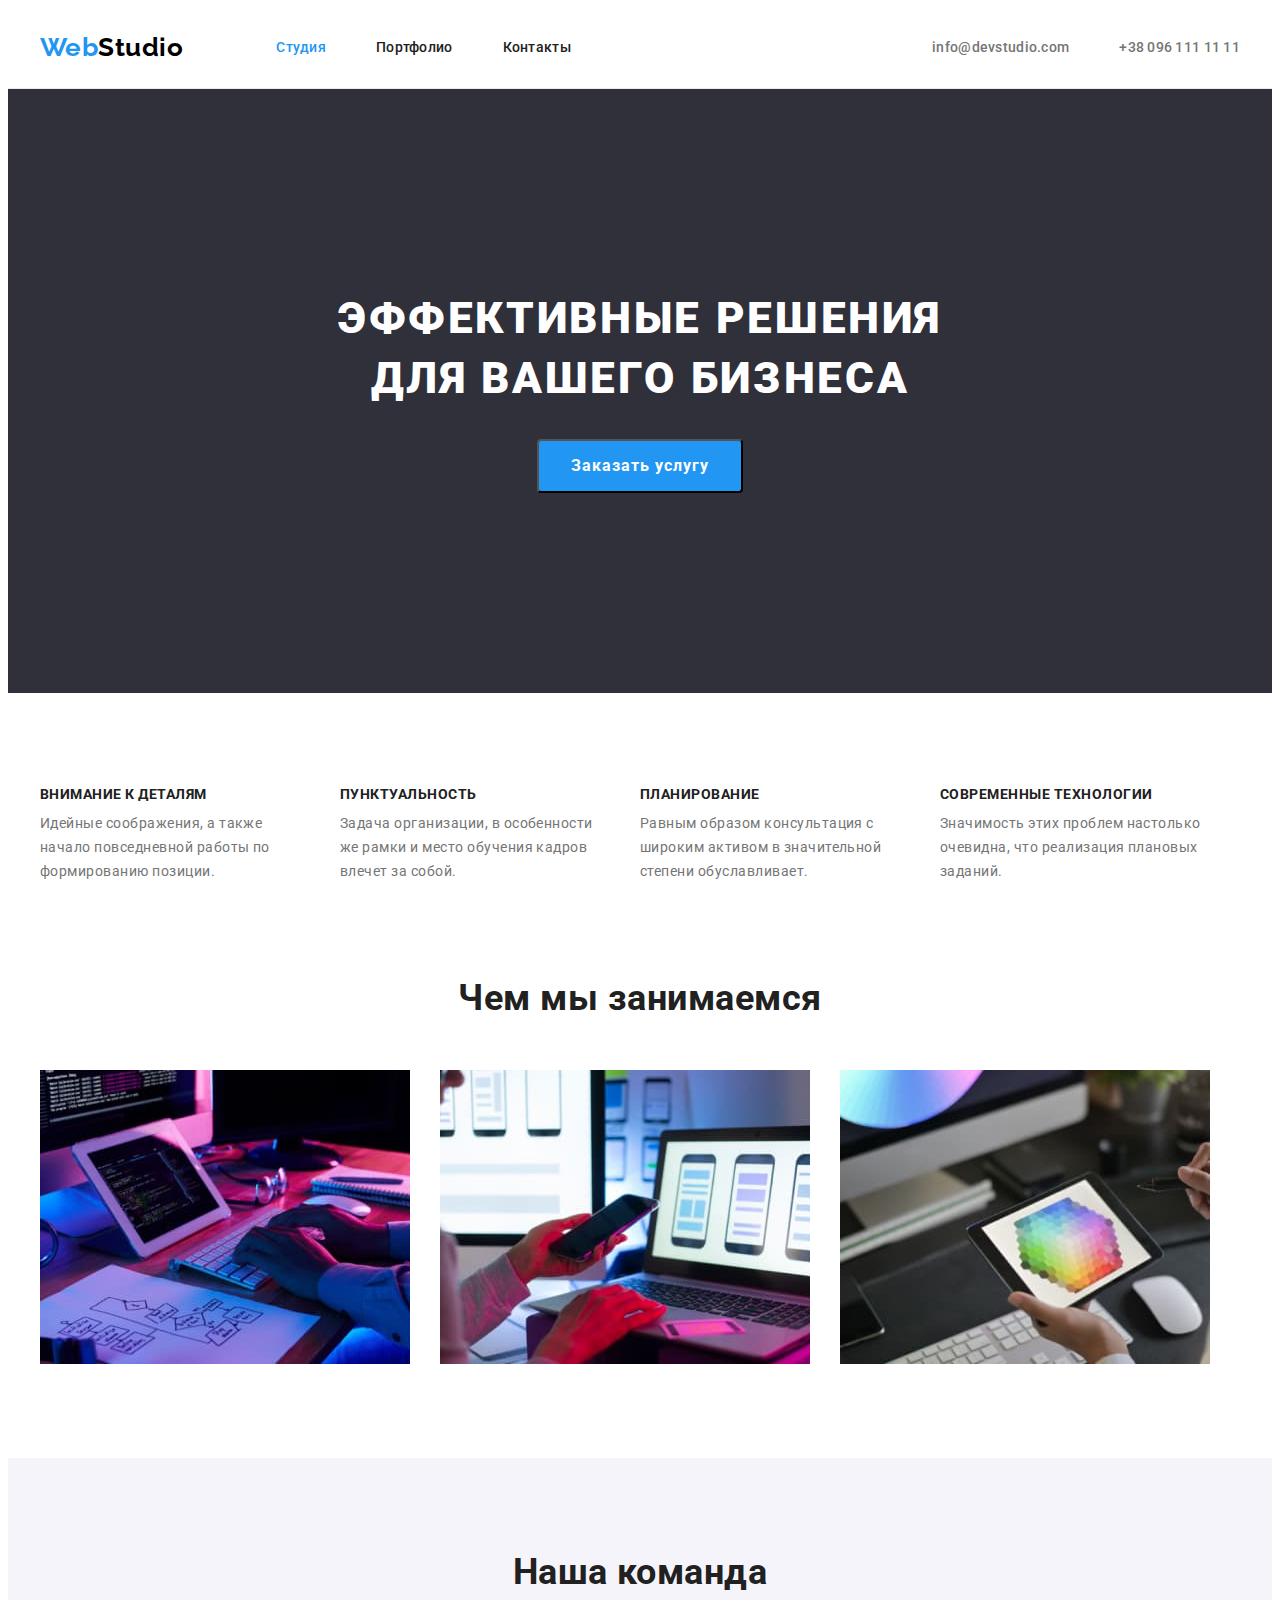
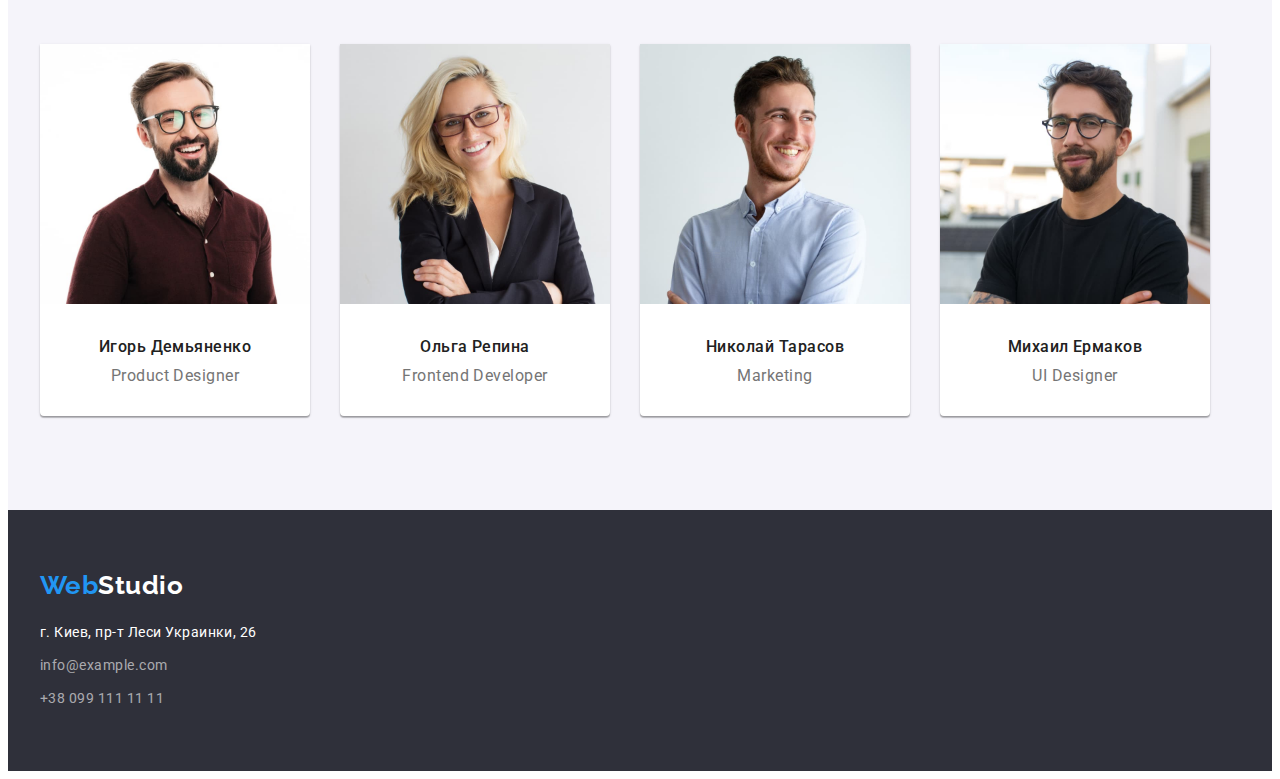
==== index.html @ b679ecaa "копирует дз3" ====
<!DOCTYPE html>
<html lang="ru">
  <head>
    <meta charset="UTF-8" />
    <meta http-equiv="X-UA-Compatible" content="IE=edge" />
    <meta name="viewport" content="width=device-width, initial-scale=1.0" />
    <title>Студия</title>
    <link rel="preconnect" href="https://fonts.googleapis.com" />
    <link rel="preconnect" href="https://fonts.gstatic.com" crossorigin />
    <link
      href="https://fonts.googleapis.com/css2?family=Raleway:wght@700&family=Roboto:wght@400;500;700;900&display=swap"
      rel="stylesheet"
    />
    <link
      rel="stylesheet"
      href="https://cdnjs.cloudflare.com/ajax/libs/modern-normalize/1.1.0/modern-normalize.min.css"
      integrity="sha512-wpPYUAdjBVSE4KJnH1VR1HeZfpl1ub8YT/NKx4PuQ5NmX2tKuGu6U/JRp5y+Y8XG2tV+wKQpNHVUX03MfMFn9Q=="
      crossorigin="anonymous"
      referrerpolicy="no-referrer"
    />
    <link rel="stylesheet" href="./css/styles.css" />
  </head>
  <body>
    <!--шапка-->
    <header class="page">
      <div class="container">
        <nav class="page-nav">
          <a class="page-nav-logo link" href="./index.html"
            ><span class="first-part-logo">Web</span><span class="second-part-logo">Studio</span></a
          >
          <ul class="page-nav-list list">
            <li class="item"><a class="link current" href="./index.html">Студия</a></li>
            <li class="item"><a class="link" href="./portfolio.html">Портфолио</a></li>
            <li class="item"><a class="link" href="">Контакты</a></li>
          </ul>
        </nav>

        <ul class="contacts list">
          <li class="item">
            <a class="link" href="mailto:info@devstudio.com">info@devstudio.com</a>
          </li>
          <li class="item"><a class="link" href="tel:+380961111111">+38 096 111 11 11</a></li>
        </ul>
      </div>
    </header>
    <main>
      <!--секция герой-->
      <section class="hero">
        <h1 class="hero-title">Эффективные решения для вашего бизнеса</h1>
        <button class="hero-button" type="button">Заказать услугу</button>
      </section>

      <!--наши приемущества-->
      <section class="advantages section">
        <div class="container">
          <h2 class="advantages-title visually-hidden">наши приемущества</h2>
          <ul class="advantages-list list">
            <li class="item">
              <h3 class="title">Внимание к деталям</h3>
              <p class="text">
                Идейные соображения, а также начало повседневной работы по формированию позиции.
              </p>
            </li>
            <li class="item">
              <h3 class="title">Пунктуальность</h3>
              <p class="text">
                Задача организации, в особенности же рамки и место обучения кадров влечет за собой.
              </p>
            </li>
            <li class="item">
              <h3 class="title">Планирование</h3>
              <p class="text">
                Равным образом консультация с широким активом в значительной степени обуславливает.
              </p>
            </li>
            <li class="item">
              <h3 class="title">Современные технологии</h3>
              <p class="text">
                Значимость этих проблем настолько очевидна, что реализация плановых заданий.
              </p>
            </li>
          </ul>
        </div>
      </section>
      <!-- Чем мы занимаемся -->
      <section class="possibilities section">
        <div class="container">
          <h2 class="possibilities-title title">Чем мы занимаемся</h2>
          <ul class="possibilities-list list">
            <li class="item">
              <img src="images/box1.jpg" width="370" alt="монитор с изображением кода страницы" />
            </li>
            <li class="item"><img src="images/box2.jpg" width="370" alt="смартфон и ноутбук" /></li>
            <li class="item"><img src="images/box3.jpg" width="370" alt="планшет в руке" /></li>
          </ul>
        </div>
      </section>
      <!-- наша команда -->
      <section class="team section">
        <div class="container">
          <h2 class="team-title title">Наша команда</h2>
          <ul class="team-list list">
            <li class="item">
              <img src="images/img1.jpg" width="270" alt="фото члена команды" />
              <div class="card-bottom">
                <h3 class="title">Игорь Демьяненко</h3>
                <p class="profession">Product Designer</p>
              </div>
            </li>
            <li class="item">
              <img src="images/img2.jpg" width="270" alt="фото члена команды" />
              <div class="card-bottom">
                <h3 class="title">Ольга Репина</h3>
                <p class="profession">Frontend Developer</p>
              </div>
            </li>
            <li class="item">
              <img src="images/img3.jpg" width="270" alt="фото члена команды" />
              <div class="card-bottom">
                <h3 class="title">Николай Тарасов</h3>
                <p class="profession">Marketing</p>
              </div>
            </li>
            <li class="item">
              <img src="images/img4.jpg" width="270" alt="фото члена команды" />
              <div class="card-bottom">
                <h3 class="title">Михаил Ермаков</h3>
                <p class="profession">UI Designer</p>
              </div>
            </li>
          </ul>
        </div>
      </section>
    </main>
    <!-- Футер -->
    <footer class="footer">
      <div class="container">
        <a class="page-nav-logo link" href="./index.html"
          ><span class="first-part-logo">Web</span><span class="second-part-logo">Studio</span></a
        >
        <address class="page-address">
          <p class="address">г. Киев, пр-т Леси Украинки, 26</p>
          <ul class="page-address-list list">
            <li class="item">
              <a class="link" href="mailto:info@example.com">info@example.com</a>
            </li>
            <li class="item"><a class="link" href="tel:+380991111111">+38 099 111 11 11</a></li>
          </ul>
        </address>
      </div>
    </footer>
  </body>
</html>
---- css/styles.css ----
/* общие */
.visually-hidden {
  position: absolute;
  width: 1px;
  height: 1px;
  margin: -1px;
  border: 0;
  padding: 0;

  white-space: nowrap;
  clip-path: inset(100%);
  clip: rect(0 0 0 0);
  overflow: hidden;
}
:root {
  --accent-color: #2196f3;
  --primary-text-color: #757575;
  --title-text-color: #212121;
  --primary-background: #fff;
  --button-bgc: #f5f4fa;
  --hover-text: #fff;
}
body {
  background-color: var(--primary-background);
  color: var(--primary-text-color);
  font-family: Roboto, sans-serif;
  letter-spacing: 0.03em;
}
.list {
  list-style: none;
  padding: 0;
  margin: 0;
}
.link {
  text-decoration: none;
}
.title {
  color: var(--title-text-color);
}
.container {
  margin-left: auto;
  margin-right: auto;
  width: 1200px;
  padding-right: 15px;
  padding-left: 15px;
  /* outline: 2px solid tomato; */
}
h1,
h2,
h3,
p,
ul {
  margin: 0;
}
.section {
  padding-top: 94px;
  padding-bottom: 94px;
}

/* навигация */
.page {
  border-bottom: 1px solid #ececec;
}
.page .container {
  display: flex;
  align-items: center;
}
.page-nav {
  display: flex;
  align-items: center;
}
.page-nav-list {
  display: flex;
  margin-left: 93px;
}
.page-nav-list .item {
  /* border: 1px solid tomato; */
  margin-right: 50px;
}
.page-nav-list .item:last-child {
  margin-right: 0;
}
.page-nav-list .link {
  display: block;
  padding-top: 32px;
  padding-bottom: 32px;

  color: var(--title-text-color);
  font-weight: 500;
  font-size: 14px;
  line-height: 1.14;
  letter-spacing: 0.02em;
}
.page-nav-list .link.current {
  color: var(--accent-color);
}
.contacts {
  display: flex;
  margin-left: auto;
}
.contacts .link {
  display: block;
  padding-top: 32px;
  padding-bottom: 32px;
}
.contacts .item {
  /* border: 1px solid tomato; */
  margin-right: 50px;
}
.contacts .item:last-child {
  margin-right: 0;
}
.contacts .link {
  color: var(--primary-text-color);
  font-weight: 500;
  font-size: 14px;
  line-height: 1.14;
  letter-spacing: 0.02em;
}
.page-nav-list .link:hover,
.page-nav-list .link:focus,
.contacts .link:hover,
.contacts .link:focus {
  color: var(--accent-color);
}
.page-nav-logo {
  font-family: Raleway, sans-serif;
  font-weight: 700;
  font-size: 26px;
  line-height: 1.2;
}
.first-part-logo {
  color: var(--accent-color);
}
.second-part-logo {
  color: #000000;
}
/* секция герой */
.hero {
  background-color: #2f303a;
  text-align: center;
  padding-top: 200px;
  padding-bottom: 200px;
}
.hero-title {
  margin-top: 0;
  margin-bottom: 30px;
  margin-left: auto;
  margin-right: auto;
  width: 696px;
  font-weight: 900;
  font-size: 44px;
  line-height: 1.36;
  letter-spacing: 0.06em;
  text-transform: uppercase;
  color: #fff;
}
.hero-button {
  border-radius: 4px;
  padding: 10px 32px;
  min-width: 200px;
  text-align: center;
  font-family: inherit;
  background-color: var(--accent-color);
  font-weight: 700;
  font-size: 16px;
  line-height: 1.87;
  letter-spacing: 0.06em;
  color: var(--hover-text);
  cursor: pointer;
}
/* преимущества */
.advantages-list {
  display: flex;
}
.advantages-list .item {
  width: 270px;
}
.advantages-list .item:not(:last-child) {
  margin-right: 30px;
}
.advantages .title {
  margin-bottom: 10px;
  font-weight: 700;
  font-size: 14px;
  line-height: 1.14;
  text-transform: uppercase;
}
.advantages .text {
  font-size: 14px;
  line-height: 1.71;
}
/* чем мы занимаемся и команда*/
.possibilities-list {
  display: flex;
}
.possibilities-list .item:not(:last-child) {
  margin-right: 30px;
}
.possibilities {
  padding-top: 0;
}
.possibilities-list img {
  vertical-align: bottom;
}
.possibilities-title {
  margin-bottom: 50px;
}
.team-list {
  display: flex;
}
.team-list .item {
  background-color: #fff;
  box-shadow: 0px 1px 3px rgba(0, 0, 0, 0.12), 0px 1px 1px rgba(0, 0, 0, 0.14),
    0px 2px 1px rgba(0, 0, 0, 0.2);
  border-radius: 0px 0px 4px 4px;
}
.team-list .item:not(:last-child) {
  margin-right: 30px;
}
.team {
  background-color: #f5f4fa;
}

.team-title {
  margin-bottom: 50px;
}
.card-bottom {
  padding-top: 30px;
  padding-bottom: 30px;
}
.possibilities-title,
.team-title {
  font-weight: 700;
  font-size: 36px;
  line-height: 1.16;
  text-align: center;
}
.team-list .title {
  margin-bottom: 10px;
  font-weight: 500;
  font-size: 16px;
  line-height: 1.18;
  text-align: center;
}
.team-list .profession {
  font-size: 16px;
  line-height: 1.18;
  text-align: center;
}

/* футер */
footer {
  background-color: #2f303a;
  padding-bottom: 60px;
  padding-top: 60px;
}
.page-address {
  font-style: normal;
  font-weight: 400;
  font-size: 14px;
  line-height: 1.71;
  color: #fff;
}
.page-address .address {
  margin-bottom: 9px;
}
.page-address .item:not(:last-child) {
  margin-bottom: 9px;
}
.page-address .link {
  color: rgba(255, 255, 255, 0.6);
}
.page-address .link:hover,
.page-address .link:focus {
  color: var(--accent-color);
}
footer .second-part-logo {
  color: var(--hover-text);
}
.footer .page-nav-logo {
  display: block;
  margin-bottom: 20px;
}
/* для портфолио */
.portfolio-filter {
  display: flex;
  justify-content: center;
}
.portfolio-filter .item:not(:last-child) {
  margin-right: 8px;
}
.portfolio-filter {
  margin-bottom: 50px;
}
.portfolio .button {
  border-radius: 4px;
  border: none;
  padding: 6px 22px;
  min-width: 73px;
  font-family: inherit;
  font-weight: 500;
  font-size: 16px;
  line-height: 1.62;
  text-align: center;
  background-color: var(--button-bgc);
  color: var(--title-text-color);
  cursor: pointer;
}
.portfolio .button:hover,
.portfolio .button:focus {
  background-color: var(--accent-color);
  color: var(--hover-text);
}
.portfolio-list img {
  vertical-align: bottom;
}
.portfolio-list {
  display: flex;
  flex-wrap: wrap;
}
.portfolio-list .item {
  width: 370px;
  margin-right: 30px;
  margin-bottom: 30px;
}
.bottom-part {
  border: 1px solid #eeeeee;
  border-top: none;
  padding-top: 20px;
  padding-bottom: 20px;
  padding-right: 24px;
  padding-left: 24px;
}
.portfolio-list .item:nth-child(3n) {
  margin-right: 0;
}
.portfolio-list .item:nth-last-child(-n + 3) {
  margin-bottom: 0;
}
.portfolio .title {
  margin-bottom: 4px;
  /* margin-left: 24px; */

  font-weight: 700;
  font-size: 18px;
  line-height: 2;
  letter-spacing: 0.06em;
}
.portfolio .description {
  /* margin-bottom: 20px;
  margin-left: 24px; */
  font-size: 16px;
  line-height: 1.87;
}
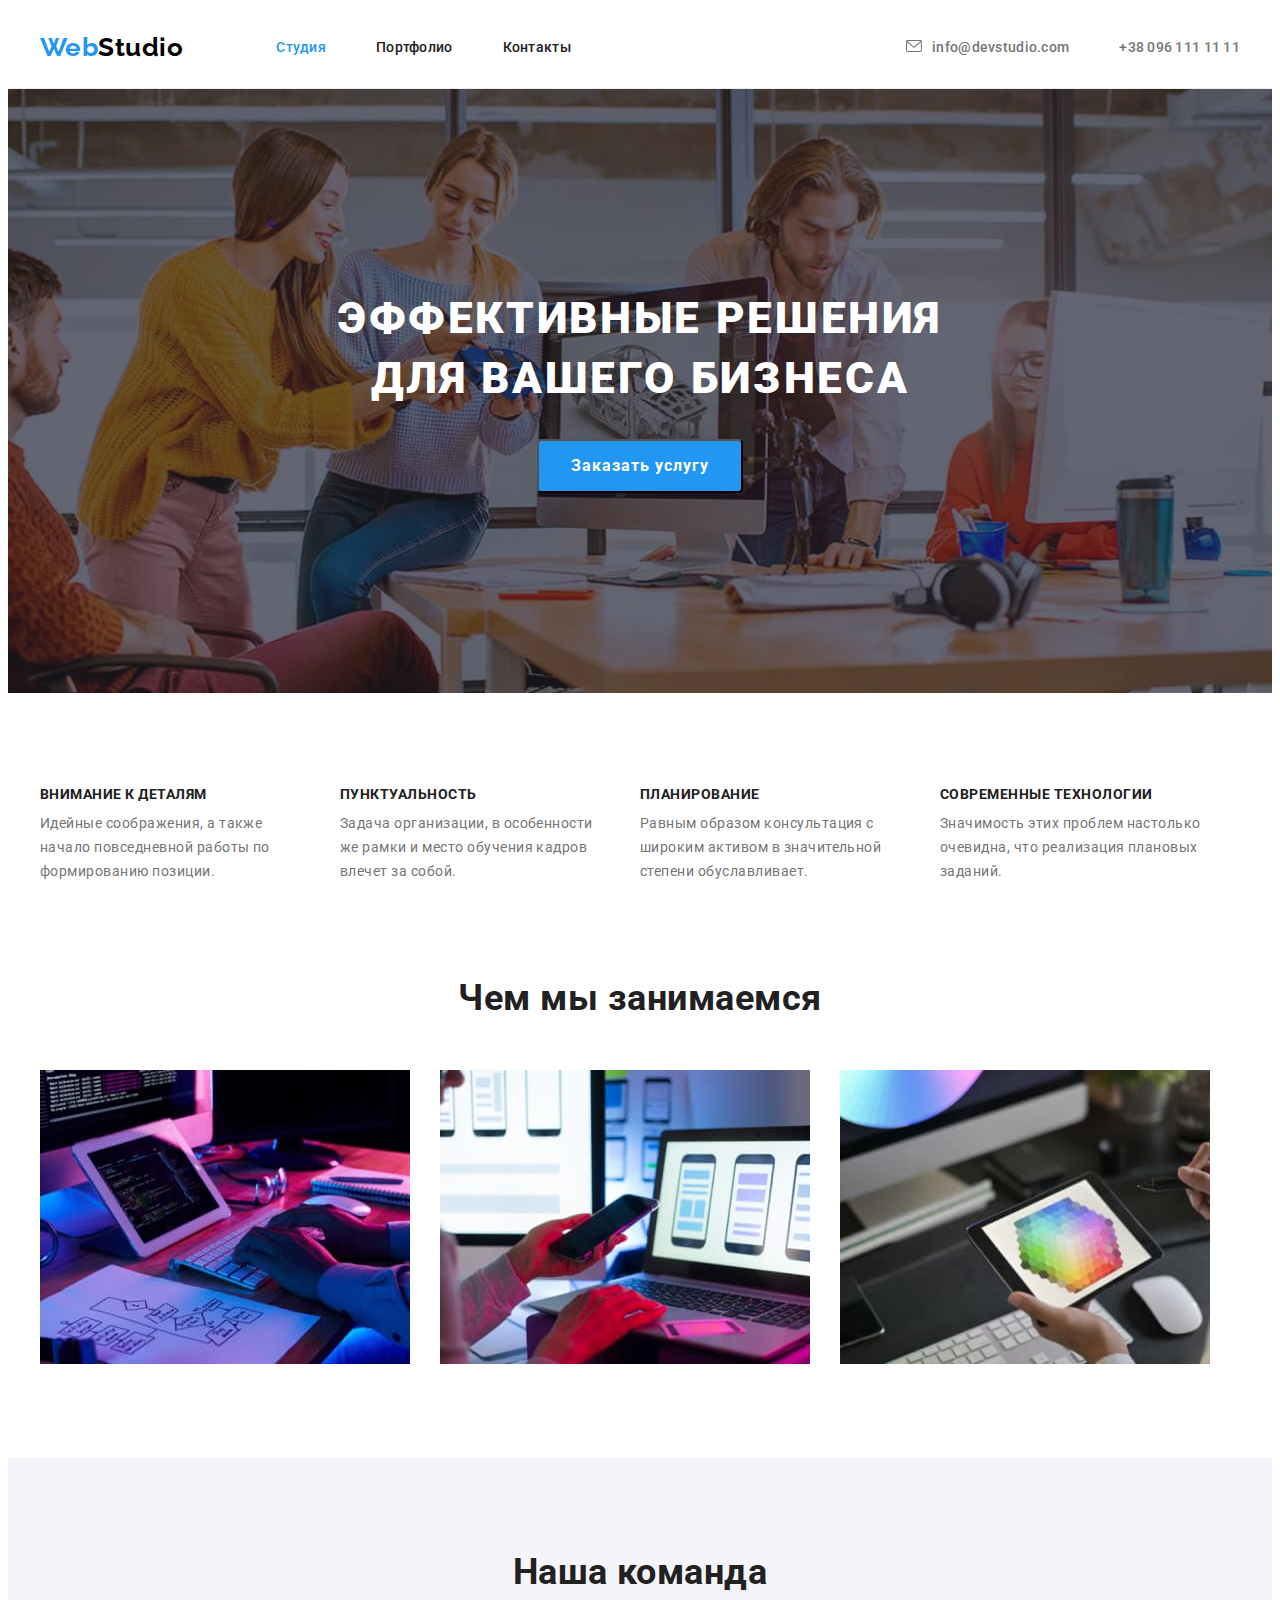
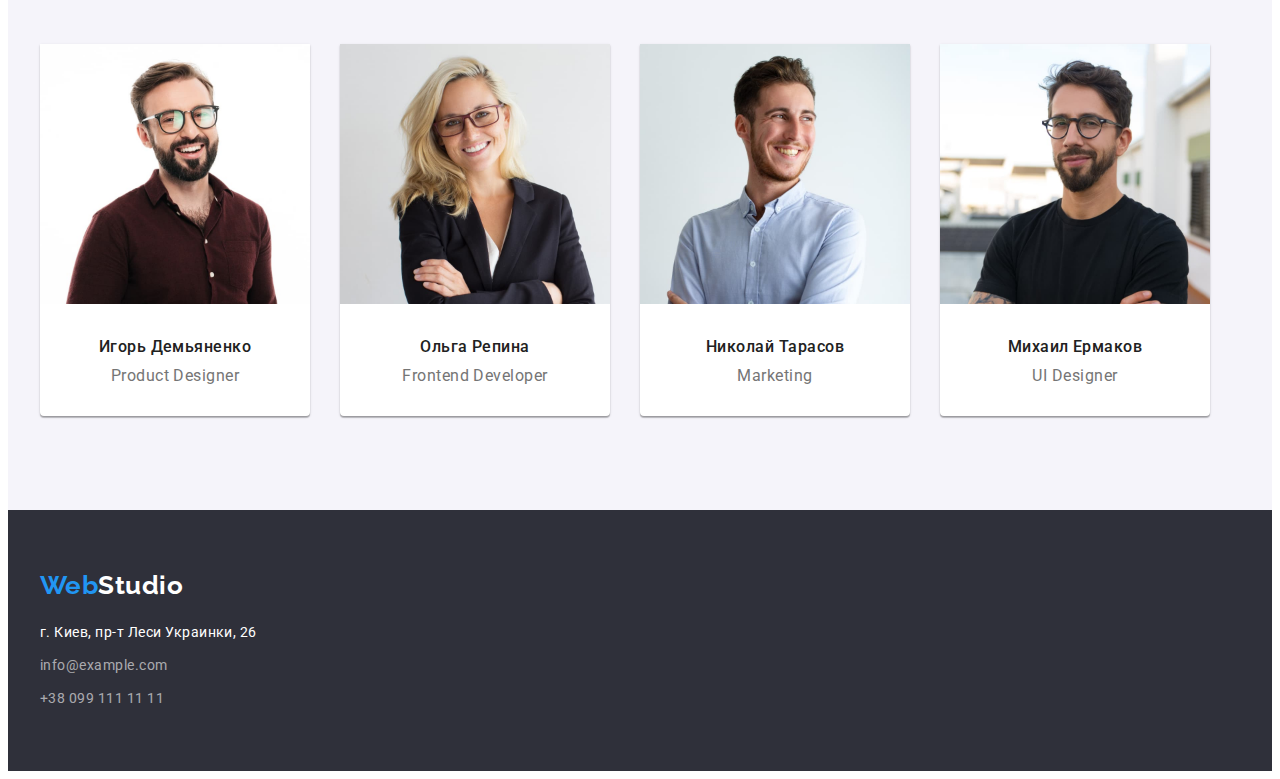
==== commit ae8e2eb9: "добавляет иконку почты" ====
--- a/index.html
+++ b/index.html
@@ -37,7 +37,9 @@
 
         <ul class="contacts list">
           <li class="item">
-            <a class="link" href="mailto:info@devstudio.com">info@devstudio.com</a>
+            <a class="link" href="mailto:info@devstudio.com"><svg class="mail-icon" width="16px" height="12px">
+              <use href="./images/svg/icons.svg#icon-mail"></use>
+            </svg>info@devstudio.com</a>
           </li>
           <li class="item"><a class="link" href="tel:+380961111111">+38 096 111 11 11</a></li>
         </ul>
--- a/css/styles.css
+++ b/css/styles.css
@@ -59,6 +59,9 @@
 
 /* навигация */
 .page {
+  margin-left: auto;
+  margin-right: auto;
+  max-width: 1600px;
   border-bottom: 1px solid #ececec;
 }
 .page .container {
@@ -107,6 +110,12 @@
   /* border: 1px solid tomato; */
   margin-right: 50px;
 }
+
+.mail-icon {
+  margin-right: 10px;
+  fill: currentColor;
+}
+
 .contacts .item:last-child {
   margin-right: 0;
 }
@@ -122,6 +131,7 @@
 .contacts .link:hover,
 .contacts .link:focus {
   color: var(--accent-color);
+  fill: var(--accent-color);
 }
 .page-nav-logo {
   font-family: Raleway, sans-serif;
@@ -137,6 +147,15 @@
 }
 /* секция герой */
 .hero {
+  max-width: 1600px;
+  margin-left: auto;
+  margin-right: auto;
+  background-image: linear-gradient(to right, rgba(47, 48, 58, 0.4), rgba(47, 48, 58, 0.4)),
+    url(../images/hero.jpg);
+  background-size: cover;
+  background-repeat: no-repeat;
+  background-position: center;
+
   background-color: #2f303a;
   text-align: center;
   padding-top: 200px;
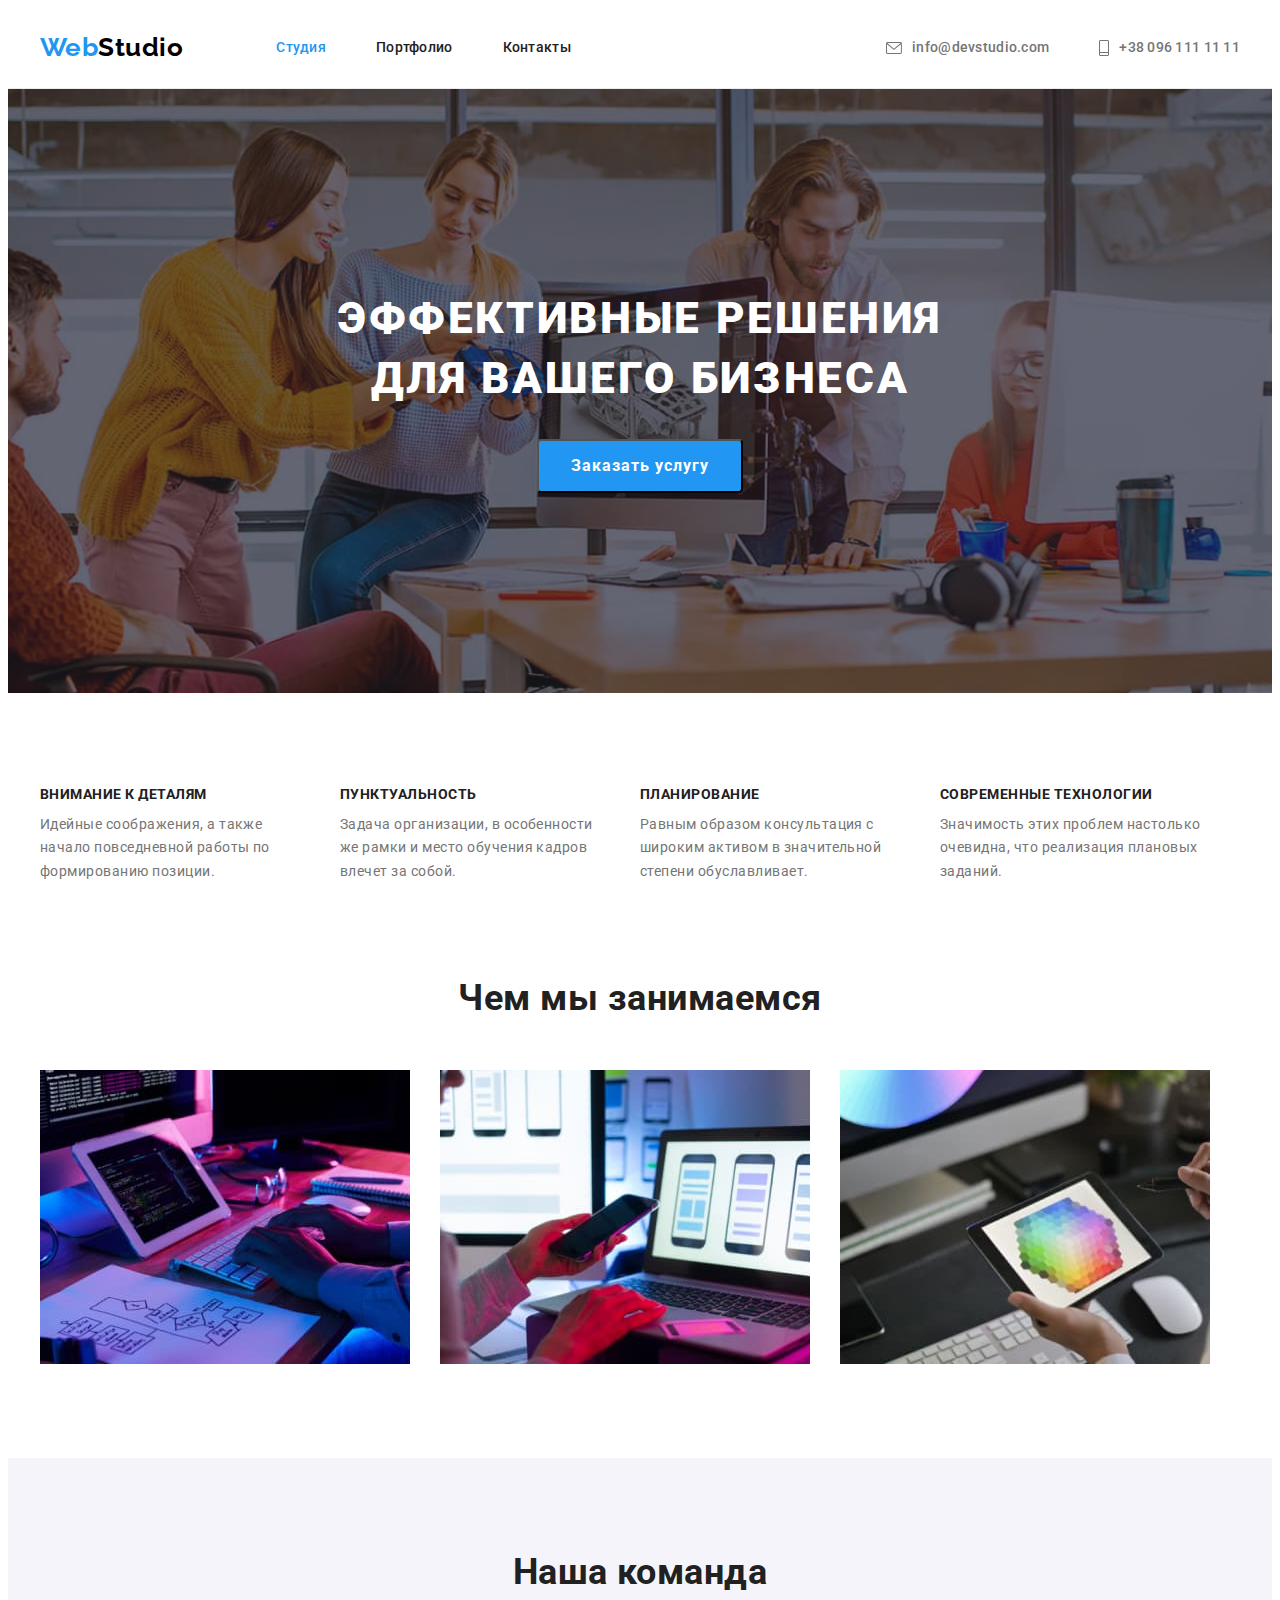
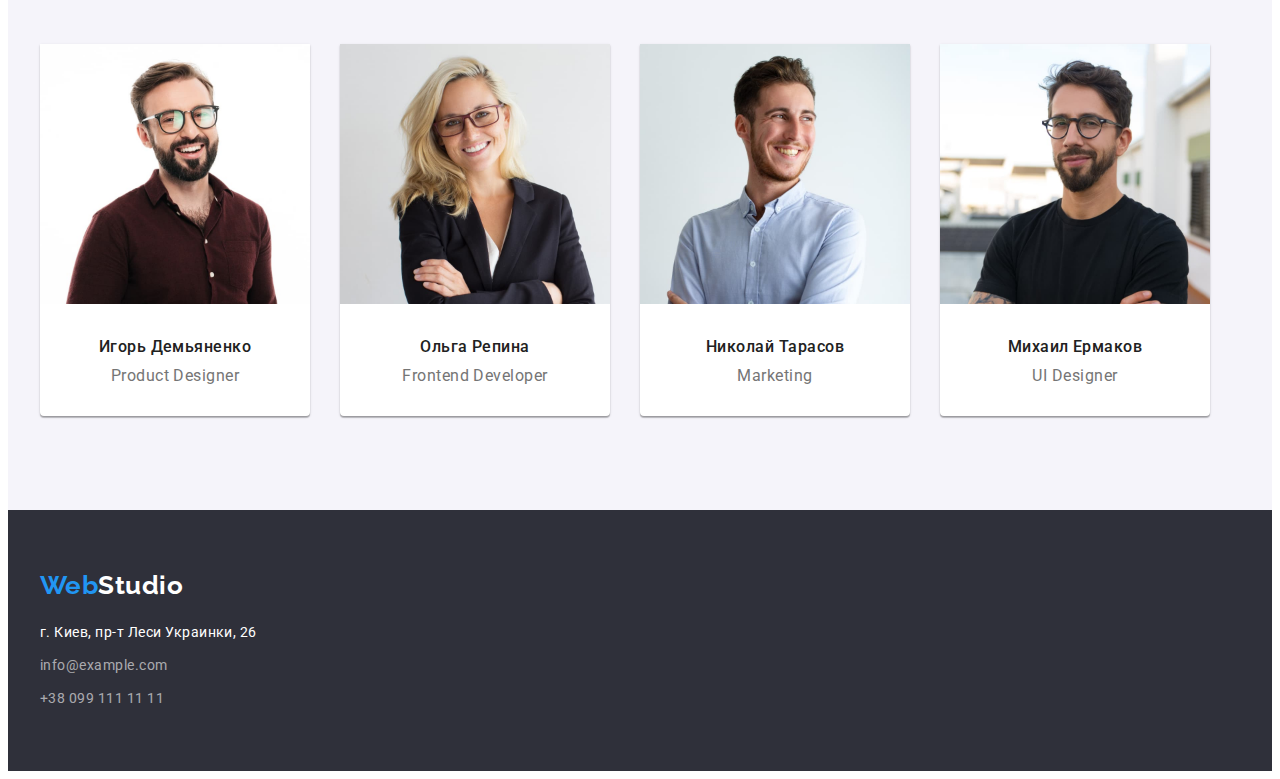
==== commit 2b5d3953: "добавляет иконку телефона" ====
--- a/index.html
+++ b/index.html
@@ -37,11 +37,19 @@
 
         <ul class="contacts list">
           <li class="item">
-            <a class="link" href="mailto:info@devstudio.com"><svg class="mail-icon" width="16px" height="12px">
-              <use href="./images/svg/icons.svg#icon-mail"></use>
-            </svg>info@devstudio.com</a>
+            <a class="link" href="mailto:info@devstudio.com"
+              ><svg class="mail-icon" width="16px" height="12px">
+                <use href="./images/svg/icons.svg#icon-mail"></use></svg
+              >info@devstudio.com</a
+            >
           </li>
-          <li class="item"><a class="link" href="tel:+380961111111">+38 096 111 11 11</a></li>
+          <li class="item">
+            <a class="link" href="tel:+380961111111"
+              ><svg class="phone-icon" width="10px" height="16px">
+                <use href="./images/svg/icons.svg#icon-phone"></use></svg
+              >+38 096 111 11 11</a
+            >
+          </li>
         </ul>
       </div>
     </header>
--- a/css/styles.css
+++ b/css/styles.css
@@ -111,7 +111,8 @@
   margin-right: 50px;
 }
 
-.mail-icon {
+.mail-icon,
+.phone-icon {
   margin-right: 10px;
   fill: currentColor;
 }
@@ -120,6 +121,9 @@
   margin-right: 0;
 }
 .contacts .link {
+  display: inline-flex;
+  align-items: center;
+
   color: var(--primary-text-color);
   font-weight: 500;
   font-size: 14px;
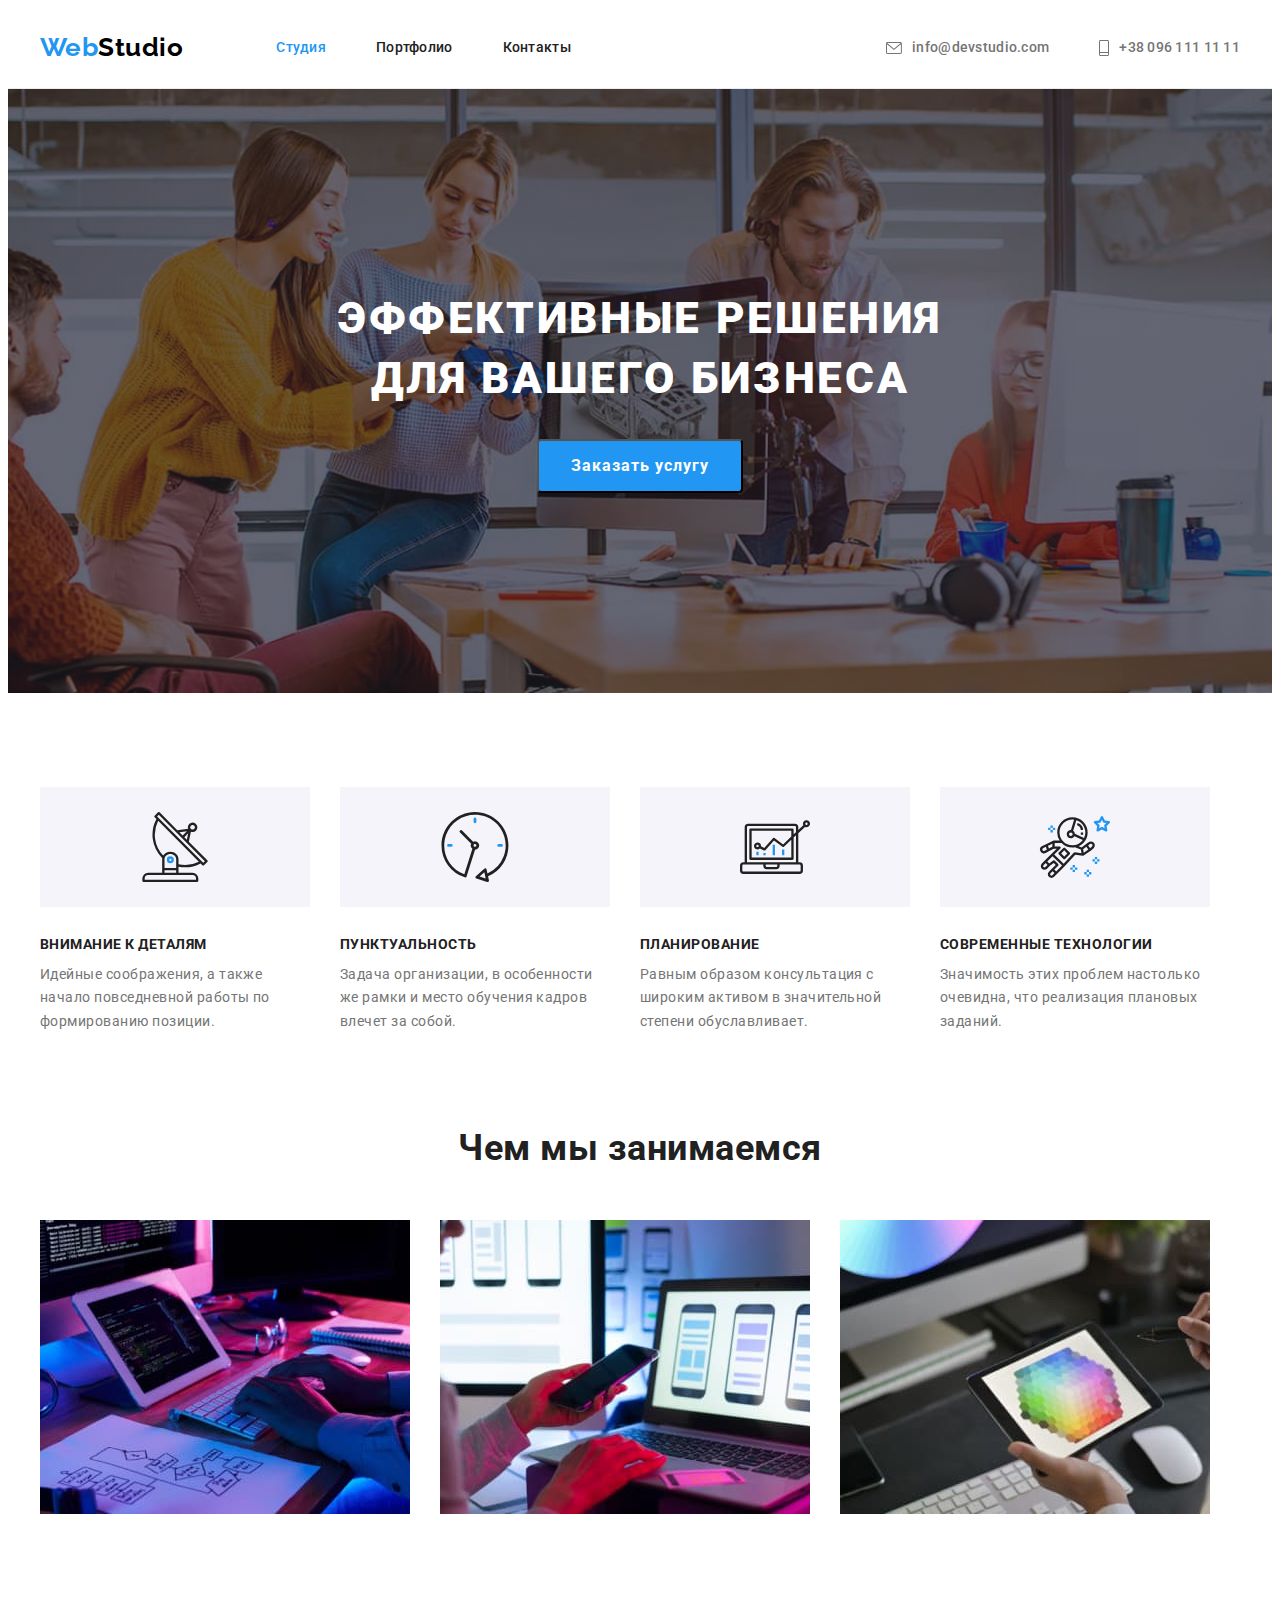
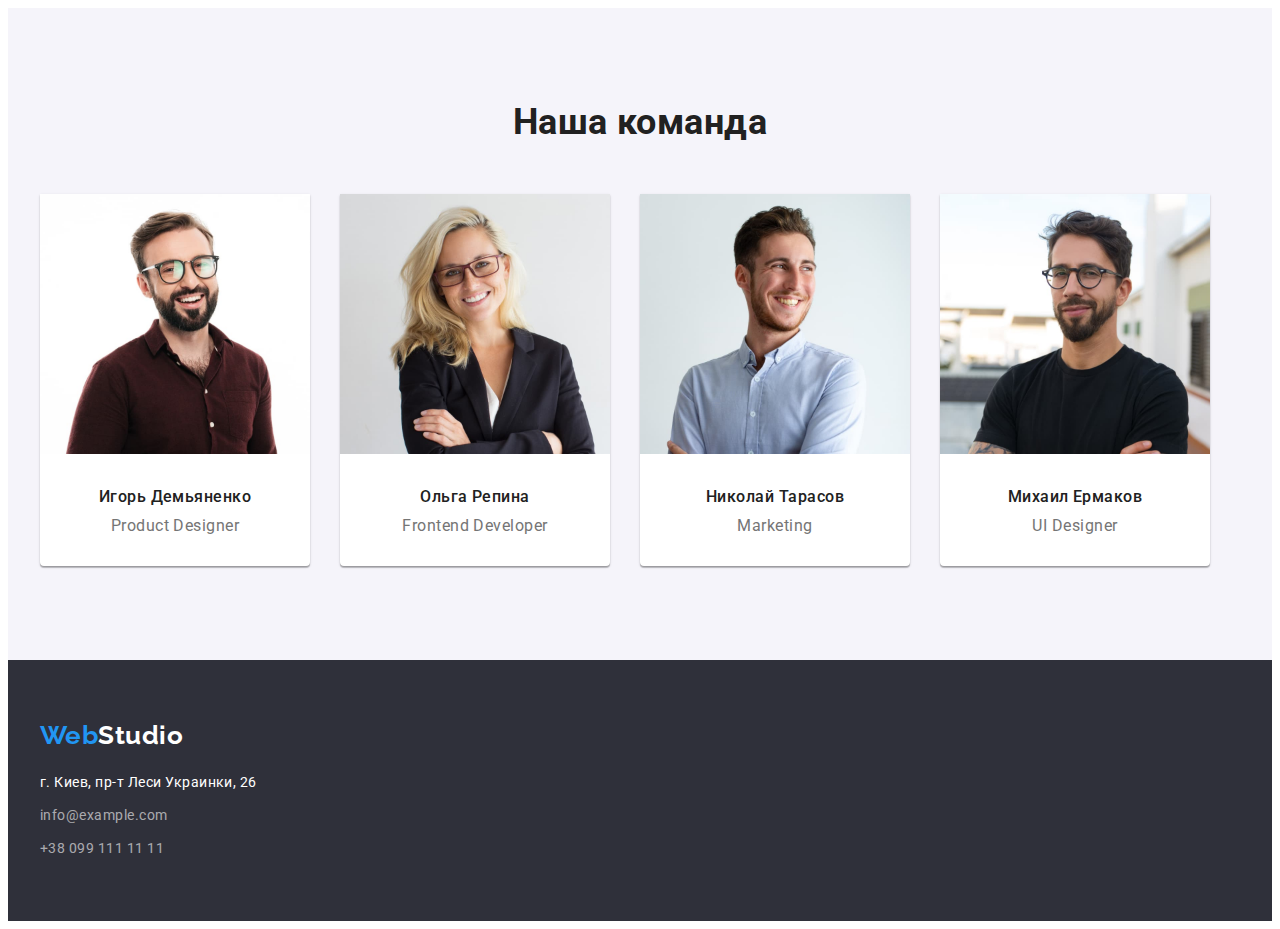
==== commit 24ba13d2: "добавляет тумбы в преимущества" ====
--- a/index.html
+++ b/index.html
@@ -66,24 +66,44 @@
           <h2 class="advantages-title visually-hidden">наши приемущества</h2>
           <ul class="advantages-list list">
             <li class="item">
+              <div class="thumb">
+                <svg class="icon" widht="70px" height="70px">
+                  <use href="./images/svg/icons.svg#icon-antenna"></use>
+                </svg>
+              </div>
               <h3 class="title">Внимание к деталям</h3>
               <p class="text">
                 Идейные соображения, а также начало повседневной работы по формированию позиции.
               </p>
             </li>
             <li class="item">
+              <div class="thumb">
+                <svg class="icon" widht="70px" height="70px">
+                  <use href="./images/svg/icons.svg#icon-clock"></use>
+                </svg>
+              </div>
               <h3 class="title">Пунктуальность</h3>
               <p class="text">
                 Задача организации, в особенности же рамки и место обучения кадров влечет за собой.
               </p>
             </li>
             <li class="item">
+              <div class="thumb">
+                <svg class="icon" widht="70px" height="70px">
+                  <use href="./images/svg/icons.svg#icon-diagram"></use>
+                </svg>
+              </div>
               <h3 class="title">Планирование</h3>
               <p class="text">
                 Равным образом консультация с широким активом в значительной степени обуславливает.
               </p>
             </li>
             <li class="item">
+              <div class="thumb">
+                <svg class="icon" widht="70px" height="70px">
+                  <use href="./images/svg/icons.svg#icon-astronaut"></use>
+                </svg>
+              </div>
               <h3 class="title">Современные технологии</h3>
               <p class="text">
                 Значимость этих проблем настолько очевидна, что реализация плановых заданий.
--- a/css/styles.css
+++ b/css/styles.css
@@ -193,6 +193,15 @@
   cursor: pointer;
 }
 /* преимущества */
+.thumb {
+  display: inline-flex;
+  align-items: center;
+  width: 270px;
+  height: 120px;
+  /* outline: tomato solid 1px; */
+  margin-bottom: 30px;
+  background-color: #f5f4fa;
+}
 .advantages-list {
   display: flex;
 }
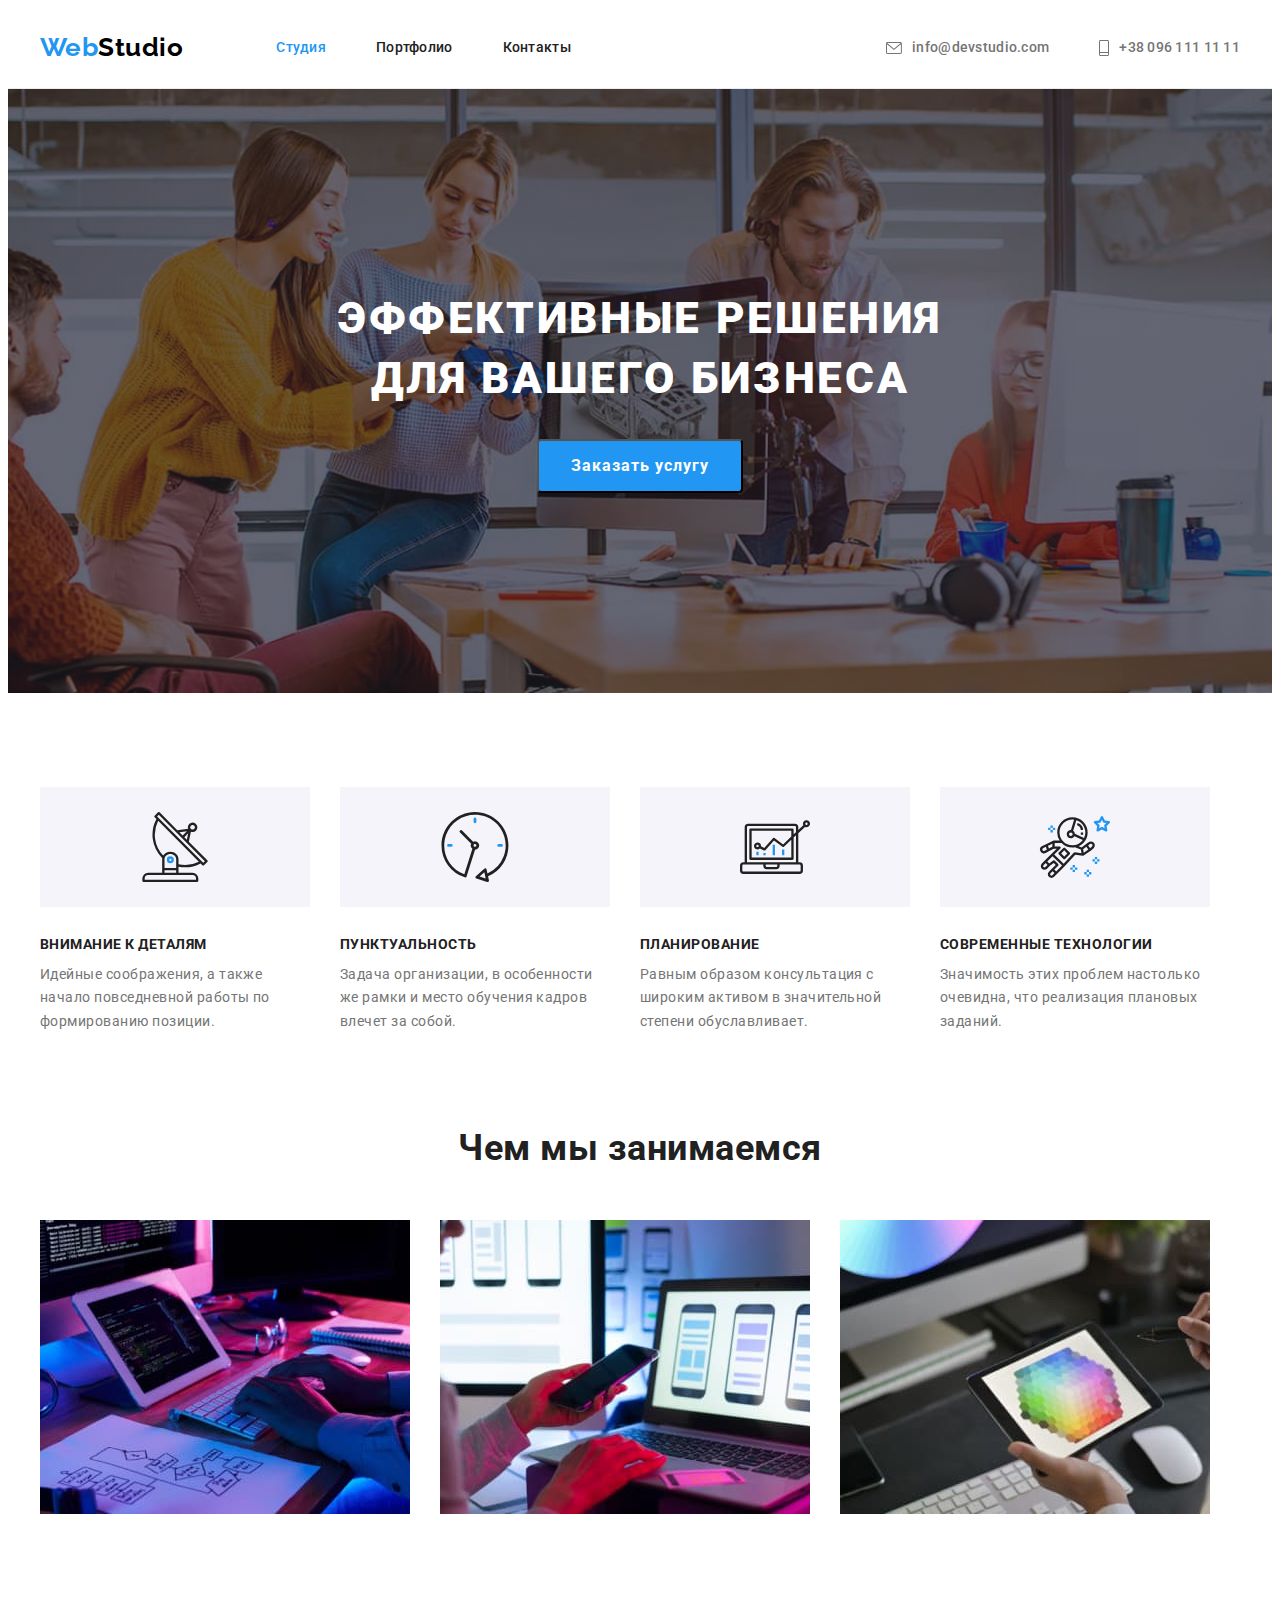
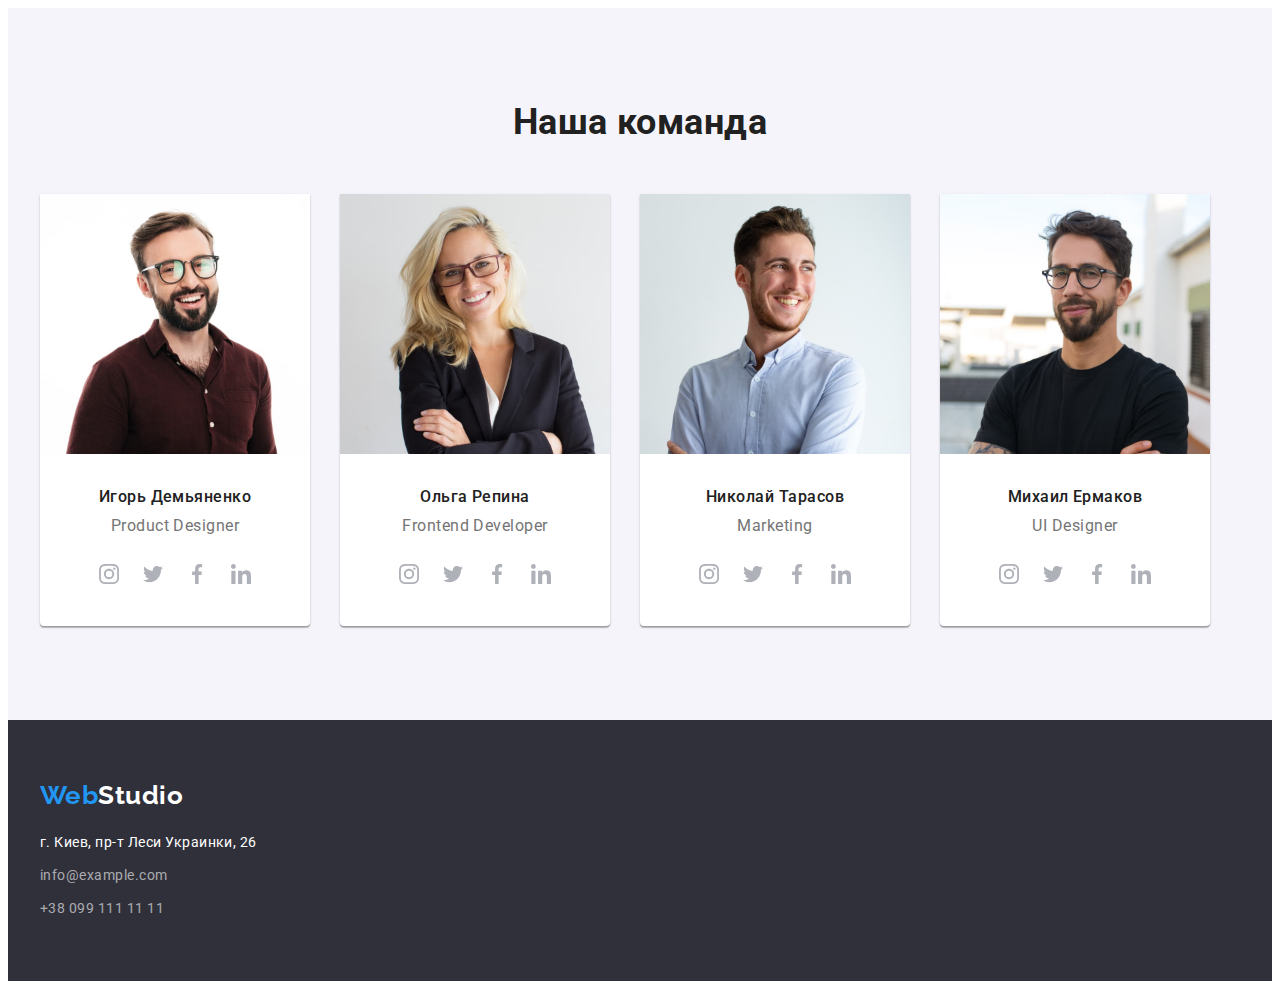
==== commit cc357522: "добавляет сети на карточках команды" ====
--- a/index.html
+++ b/index.html
@@ -136,6 +136,32 @@
                 <h3 class="title">Игорь Демьяненко</h3>
                 <p class="profession">Product Designer</p>
               </div>
+              <ul class="social list">
+                <li class="icon-item">
+                  <a class="link" href="http://instagram.com"
+                    ><svg class="icon">
+                      <use href="./images/svg/icons.svg#icon-instagram"></use></svg
+                  ></a>
+                </li>
+                <li class="icon-item">
+                  <a class="link" href="http://twitter.com"
+                    ><svg class="icon">
+                      <use href="./images/svg/icons.svg#icon-twitter"></use></svg
+                  ></a>
+                </li>
+                <li class="icon-item">
+                  <a class="link" href="http://https://www.facebook.com/"
+                    ><svg class="icon">
+                      <use href="./images/svg/icons.svg#icon-facebook"></use></svg
+                  ></a>
+                </li>
+                <li class="icon-item">
+                  <a class="link" href="http://https://www.linkedin.com/"
+                    ><svg class="icon">
+                      <use href="./images/svg/icons.svg#icon-linkedin"></use></svg
+                  ></a>
+                </li>
+              </ul>
             </li>
             <li class="item">
               <img src="images/img2.jpg" width="270" alt="фото члена команды" />
@@ -143,6 +169,32 @@
                 <h3 class="title">Ольга Репина</h3>
                 <p class="profession">Frontend Developer</p>
               </div>
+              <ul class="social list">
+                <li class="icon-item">
+                  <a class="link" href="http://instagram.com"
+                    ><svg class="icon">
+                      <use href="./images/svg/icons.svg#icon-instagram"></use></svg
+                  ></a>
+                </li>
+                <li class="icon-item">
+                  <a class="link" href="http://twitter.com"
+                    ><svg class="icon">
+                      <use href="./images/svg/icons.svg#icon-twitter"></use></svg
+                  ></a>
+                </li>
+                <li class="icon-item">
+                  <a class="link" href="http://www.facebook.com/"
+                    ><svg class="icon">
+                      <use href="./images/svg/icons.svg#icon-facebook"></use></svg
+                  ></a>
+                </li>
+                <li class="icon-item">
+                  <a class="link" href="http://www.linkedin.com/"
+                    ><svg class="icon">
+                      <use href="./images/svg/icons.svg#icon-linkedin"></use></svg
+                  ></a>
+                </li>
+              </ul>
             </li>
             <li class="item">
               <img src="images/img3.jpg" width="270" alt="фото члена команды" />
@@ -150,6 +202,32 @@
                 <h3 class="title">Николай Тарасов</h3>
                 <p class="profession">Marketing</p>
               </div>
+              <ul class="social list">
+                <li class="icon-item">
+                  <a class="link" href="http://instagram.com"
+                    ><svg class="icon">
+                      <use href="./images/svg/icons.svg#icon-instagram"></use></svg
+                  ></a>
+                </li>
+                <li class="icon-item">
+                  <a class="link" href="http://twitter.com"
+                    ><svg class="icon">
+                      <use href="./images/svg/icons.svg#icon-twitter"></use></svg
+                  ></a>
+                </li>
+                <li class="icon-item">
+                  <a class="link" href="http://www.facebook.com/"
+                    ><svg class="icon">
+                      <use href="./images/svg/icons.svg#icon-facebook"></use></svg
+                  ></a>
+                </li>
+                <li class="icon-item">
+                  <a class="link" href="http://www.linkedin.com/"
+                    ><svg class="icon">
+                      <use href="./images/svg/icons.svg#icon-linkedin"></use></svg
+                  ></a>
+                </li>
+              </ul>
             </li>
             <li class="item">
               <img src="images/img4.jpg" width="270" alt="фото члена команды" />
@@ -157,6 +235,32 @@
                 <h3 class="title">Михаил Ермаков</h3>
                 <p class="profession">UI Designer</p>
               </div>
+              <ul class="social list">
+                <li class="icon-item">
+                  <a class="link" href="http://instagram.com"
+                    ><svg class="icon">
+                      <use href="./images/svg/icons.svg#icon-instagram"></use></svg
+                  ></a>
+                </li>
+                <li class="icon-item">
+                  <a class="link" href="http://twitter.com"
+                    ><svg class="icon">
+                      <use href="./images/svg/icons.svg#icon-twitter"></use></svg
+                  ></a>
+                </li>
+                <li class="icon-item">
+                  <a class="link" href="http://www.facebook.com/"
+                    ><svg class="icon">
+                      <use href="./images/svg/icons.svg#icon-facebook"></use></svg
+                  ></a>
+                </li>
+                <li class="icon-item">
+                  <a class="link" href="http://www.linkedin.com/"
+                    ><svg class="icon">
+                      <use href="./images/svg/icons.svg#icon-linkedin"></use></svg
+                  ></a>
+                </li>
+              </ul>
             </li>
           </ul>
         </div>
--- a/css/styles.css
+++ b/css/styles.css
@@ -238,6 +238,29 @@
 .possibilities-title {
   margin-bottom: 50px;
 }
+.social {
+  display: flex;
+  justify-content: center;
+  padding-bottom: 30px;
+}
+.icon-item .link {
+  display: flex;
+  justify-content: center;
+  align-items: center;
+  width: 44px;
+  height: 44px;
+  fill: #afb1b8;
+}
+.icon-item .link:hover,
+.icon-item .link:focus {
+  border-radius: 50%;
+  background-color: var(--accent-color);
+  fill: var(--hover-text);
+}
+.icon-item .icon {
+  width: 20px;
+  height: 20px;
+}
 .team-list {
   display: flex;
 }
@@ -259,7 +282,7 @@
 }
 .card-bottom {
   padding-top: 30px;
-  padding-bottom: 30px;
+  padding-bottom: 16px;
 }
 .possibilities-title,
 .team-title {
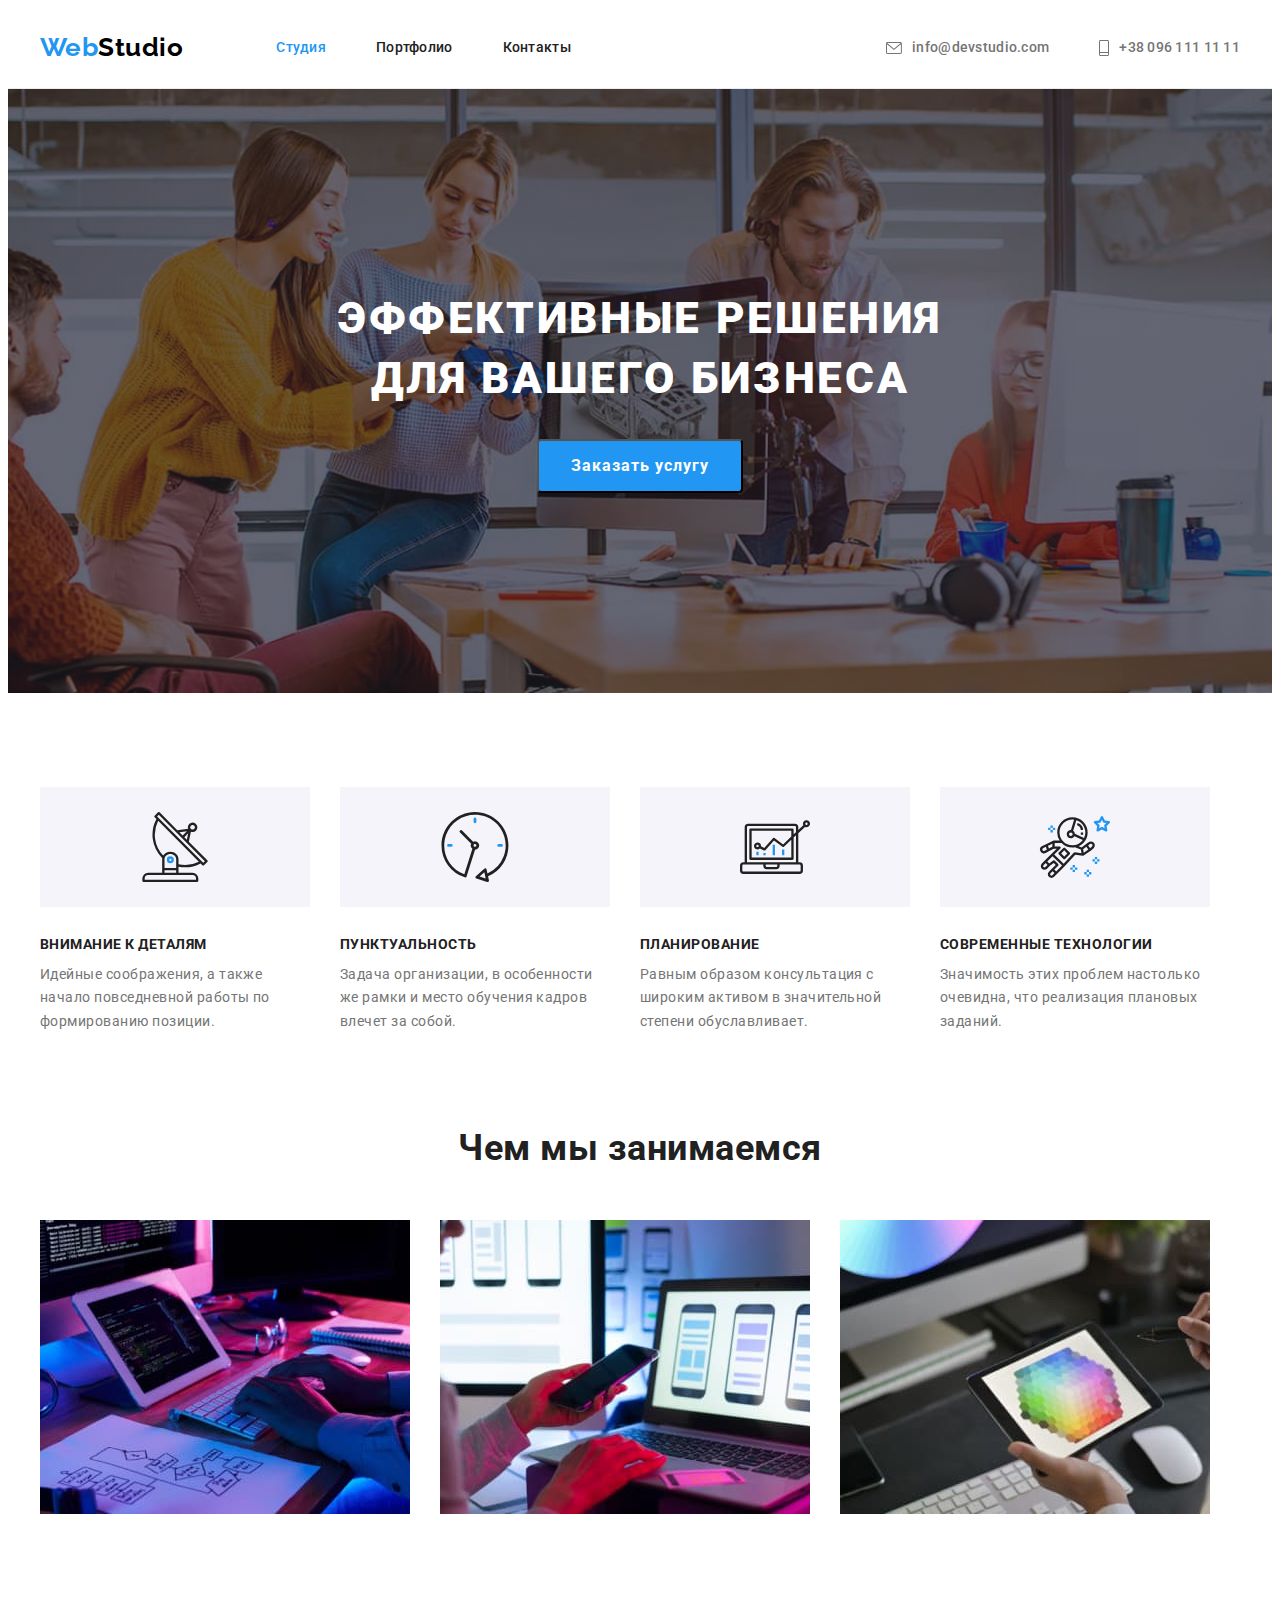
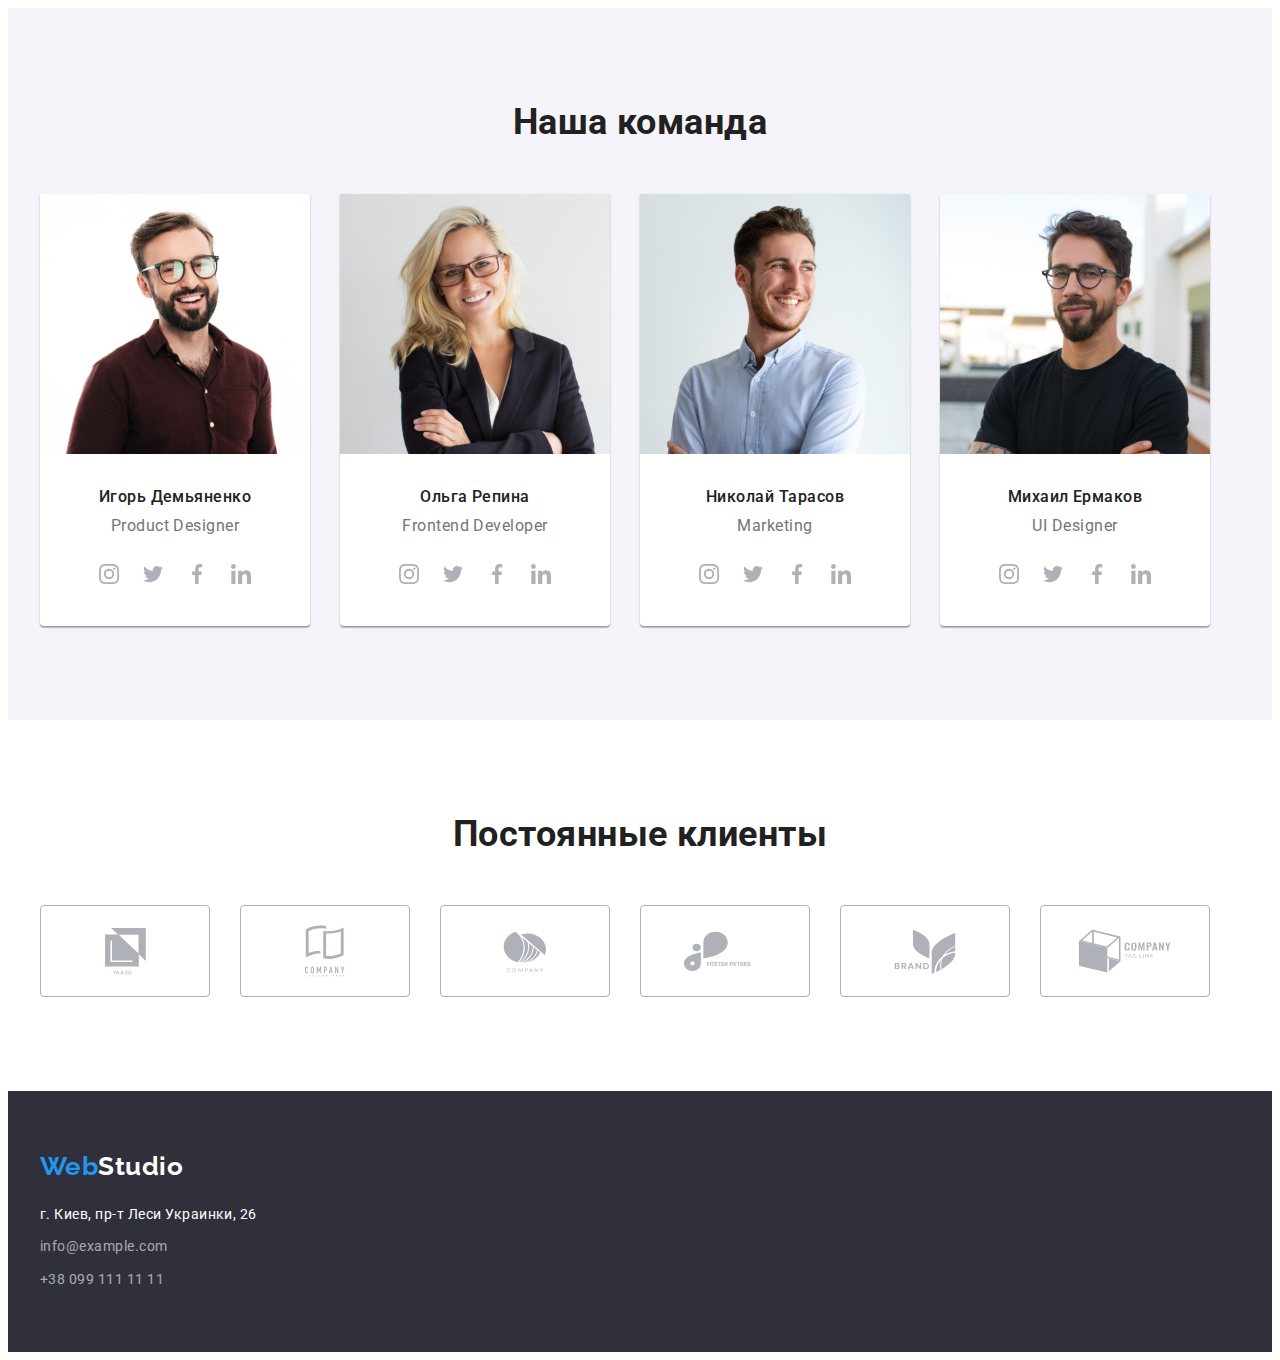
==== commit 07b42b10: "добавляет клиентов" ====
--- a/index.html
+++ b/index.html
@@ -265,6 +265,31 @@
           </ul>
         </div>
       </section>
+      <section class="clients section">
+        <div class="container">
+          <h2 class="clients-title title">Постоянные клиенты</h2>
+          <ul class="clients-list list">
+            <li class="item"><a class="link" href="http://"><svg class="icon" width="41px" height="46.7px">
+              <use href="./images/svg/icons.svg#icon-Logo1"></use>
+            </svg></a></li>
+            <li class="item"><a class="link" href="http://"><svg class="icon" width="40px" height="52px">
+              <use href="./images/svg/icons.svg#icon-Logo2"></use>
+            </svg></a></li>
+            <li class="item"><a class="link" href="http://"><svg class="icon" width="43.46px" height="41.18px">
+              <use href="./images/svg/icons.svg#icon-Logo3"></use>
+            </svg></a></li>
+            <li class="item"><a class="link" href="http://"><svg class="icon" width="84.44px" height="40.62px">
+              <use href="./images/svg/icons.svg#icon-Logo4"></use>
+            </svg></a></li>
+            <li class="item"><a class="link" href="http://"><svg class="icon" width="62.54px" height="45.43px">
+              <use href="./images/svg/icons.svg#icon-Logo5"></use>
+            </svg></a></li>
+            <li class="item"><a class="link" href="http://"><svg class="icon" width="93.79px" height="43.93px">
+              <use href="./images/svg/icons.svg#icon-Logo6"></use>
+            </svg></a></li>
+          </ul>
+        </div>
+      </section>
     </main>
     <!-- Футер -->
     <footer class="footer">
--- a/css/styles.css
+++ b/css/styles.css
@@ -285,7 +285,8 @@
   padding-bottom: 16px;
 }
 .possibilities-title,
-.team-title {
+.team-title,
+.clients-title {
   font-weight: 700;
   font-size: 36px;
   line-height: 1.16;
@@ -303,6 +304,42 @@
   line-height: 1.18;
   text-align: center;
 }
+
+/* Клиенты */
+.clients-list {
+  display: flex;
+}
+
+.clients-title {
+  margin-bottom: 50px;
+}
+
+.clients-list .link {
+  display: inline-flex;
+  border: 1px solid #afb1b8;
+  box-sizing: border-box;
+  border-radius: 4px;
+  width: 170px;
+  height: 92px;
+  justify-content: center;
+  align-items: center;
+  fill: #afb1b8;
+}
+
+.clients-list .link:hover,
+.clients-list .link:focus {
+  fill: var(--accent-color);
+  border-color: var(--accent-color);
+}
+
+.clients-list .item:not(:last-child) {
+  margin-right: 30px;
+}
+
+/* .clients-list .icon {
+  width: 106px;
+  height: 60px;
+} */
 
 /* футер */
 footer {
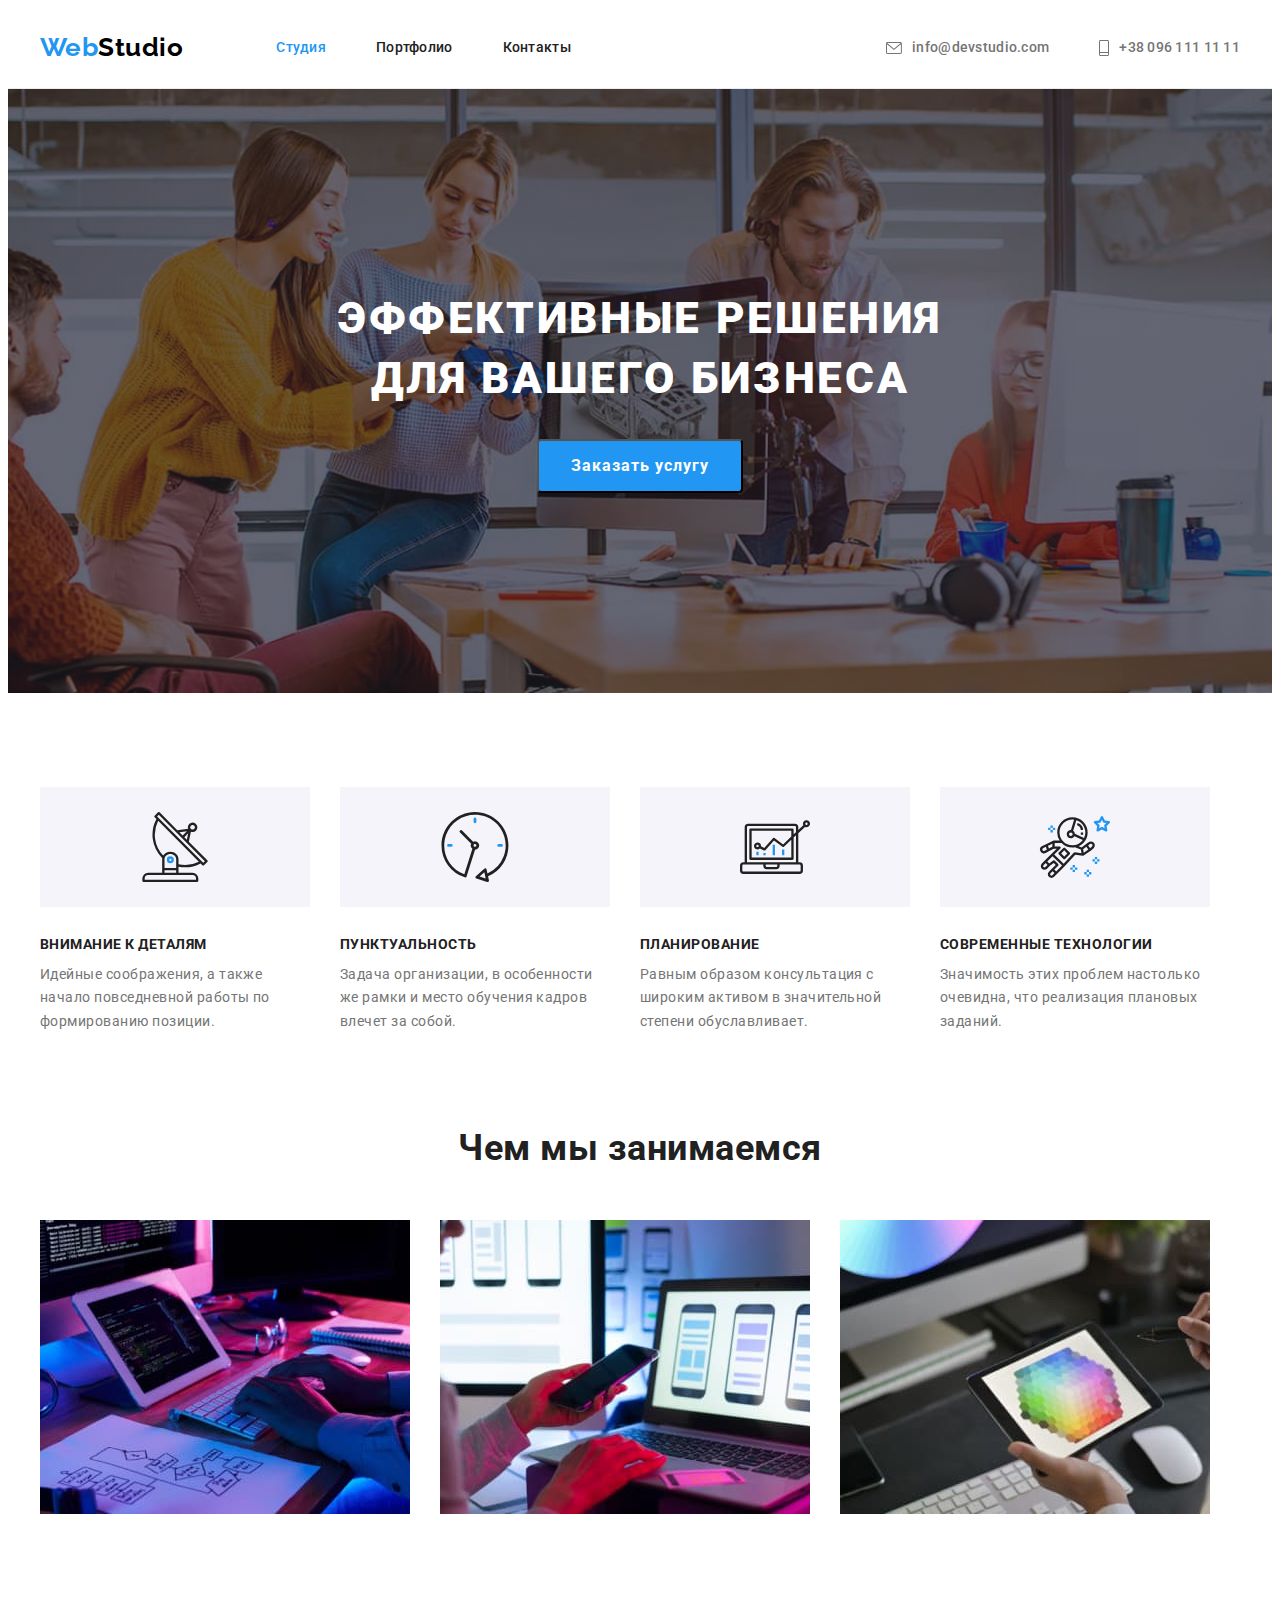
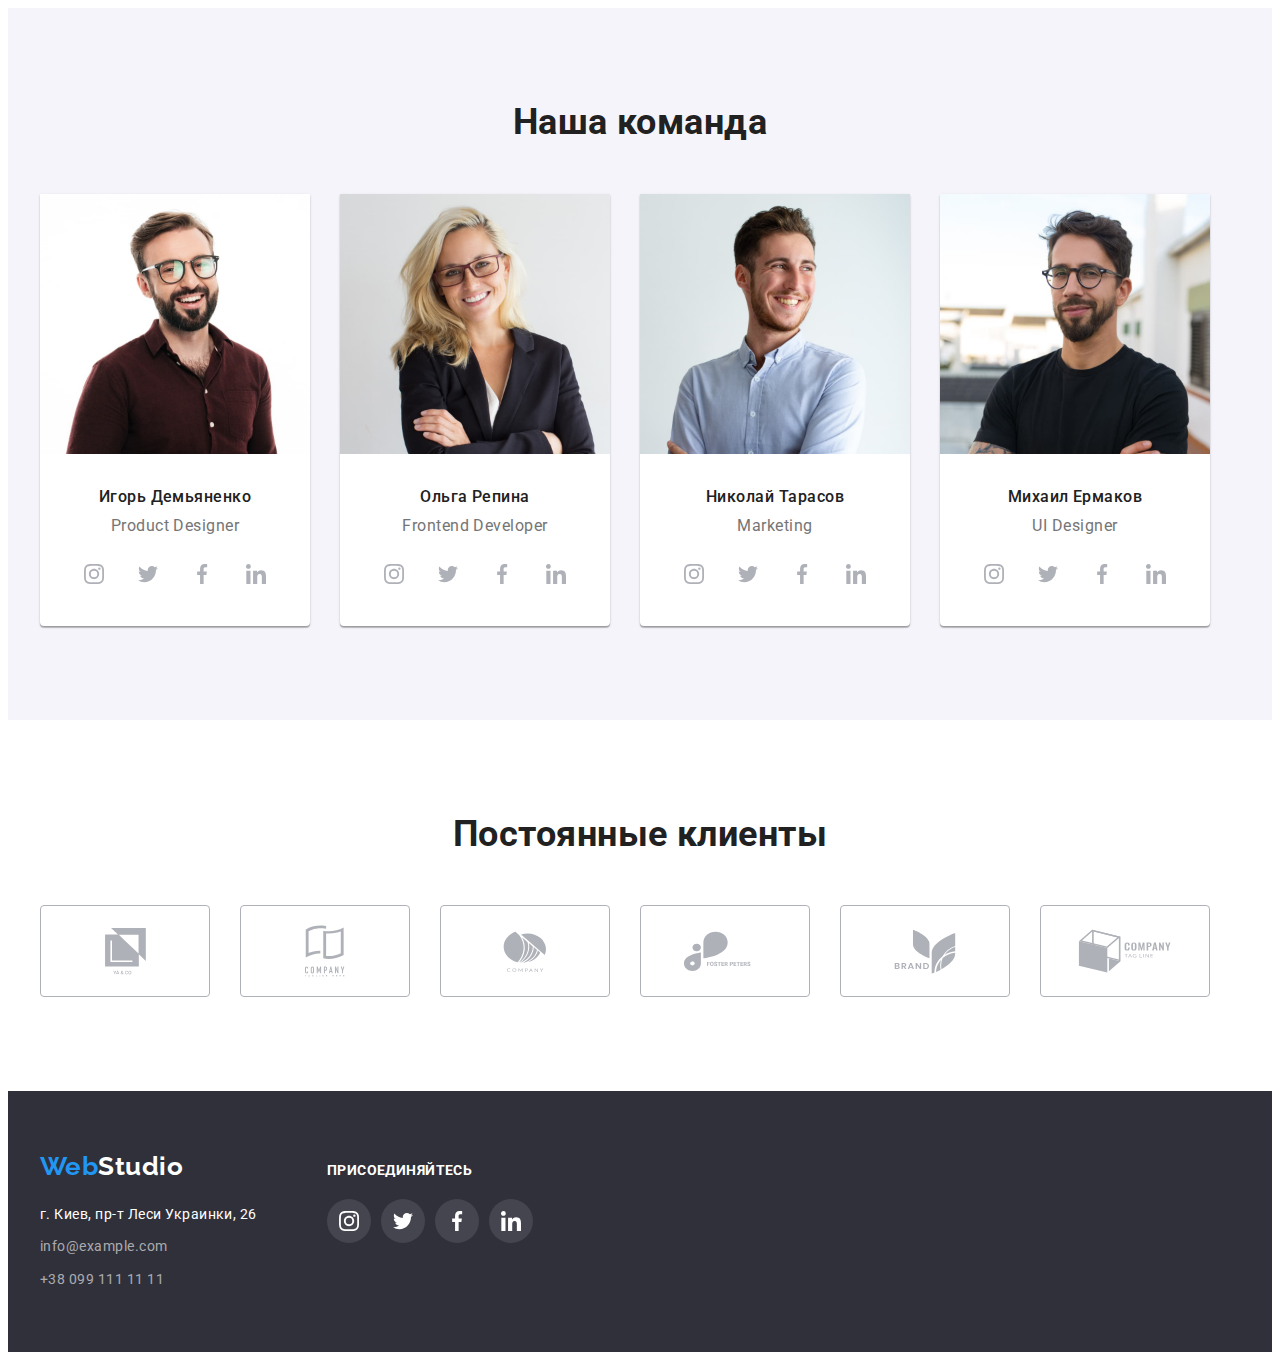
==== commit 6e6b97bf: "добавляет сети в футер" ====
--- a/index.html
+++ b/index.html
@@ -294,19 +294,39 @@
     <!-- Футер -->
     <footer class="footer">
       <div class="container">
-        <a class="page-nav-logo link" href="./index.html"
-          ><span class="first-part-logo">Web</span><span class="second-part-logo">Studio</span></a
-        >
-        <address class="page-address">
-          <p class="address">г. Киев, пр-т Леси Украинки, 26</p>
-          <ul class="page-address-list list">
-            <li class="item">
-              <a class="link" href="mailto:info@example.com">info@example.com</a>
-            </li>
-            <li class="item"><a class="link" href="tel:+380991111111">+38 099 111 11 11</a></li>
-          </ul>
-        </address>
+        <div class="address-block">
+          <a class="page-nav-logo link" href="./index.html"><span class="first-part-logo">Web</span><span
+              class="second-part-logo">Studio</span></a>
+          <address class="page-address">
+            <p class="address">г. Киев, пр-т Леси Украинки, 26</p>
+            <ul class="page-address-list list">
+              <li class="item">
+                <a class="link" href="mailto:info@example.com">info@example.com</a>
+              </li>
+              <li class="item"><a class="link" href="tel:+380991111111">+38 099 111 11 11</a></li>
+            </ul>
+          </address>
+        </div>
+        <div class="social-block">
+          <h2 class="social-block-title title">ПРИСОЕДИНЯЙТЕСЬ</h2>
+          <ul class="social-list list">
+            <li class="item"><a class="link" href="http://instagram.com"><svg class="icon" width="20px" height="20px">
+              <use href="./images/svg/icons.svg#icon-instagram"></use>
+            </svg></a></li>
+            <li class="item"><a class="link" href="http://twitter.com"><svg class="icon" width="20px" height="20px">
+              <use href="./images/svg/icons.svg#icon-twitter"></use>
+            </svg></a></li>
+            <li class="item"><a class="link" href="http://facebook.com"><svg class="icon" width="20px" height="20px">
+              <use href="./images/svg/icons.svg#icon-facebook"></use>
+            </svg></a></li>
+            <li class="item"><a class="link" href="http://linkedin.com"><svg class="icon" width="20px" height="20px">
+              <use href="./images/svg/icons.svg#icon-linkedin"></use>
+            </svg></a></li>
+          </ul>
+        </div>
+        
       </div>
+
     </footer>
   </body>
 </html>
--- a/css/styles.css
+++ b/css/styles.css
@@ -257,6 +257,9 @@
   background-color: var(--accent-color);
   fill: var(--hover-text);
 }
+.social .icon-item:not(:last-child) {
+  margin-right: 10px;
+}
 .icon-item .icon {
   width: 20px;
   height: 20px;
@@ -336,11 +339,6 @@
   margin-right: 30px;
 }
 
-/* .clients-list .icon {
-  width: 106px;
-  height: 60px;
-} */
-
 /* футер */
 footer {
   background-color: #2f303a;
@@ -367,6 +365,25 @@
 .page-address .link:focus {
   color: var(--accent-color);
 }
+
+.social-list .link {
+  display: flex;
+  justify-content: center;
+  align-items: center;
+  width: 44px;
+  height: 44px;
+  fill: #fff;
+  border-radius: 50%;
+  background-color: rgba(255, 255, 255, 0.1);
+}
+.social-list .link:hover,
+.social-list .link:focus {
+  background-color: var(--accent-color);
+}
+.footer .social-list .item:not(:last-child) {
+  margin-right: 10px;
+}
+
 footer .second-part-logo {
   color: var(--hover-text);
 }
@@ -374,6 +391,27 @@
   display: block;
   margin-bottom: 20px;
 }
+
+.footer .container {
+  display: flex;
+}
+.social-block {
+  margin-left: 70px;
+  margin-top: 12px;
+}
+
+.social-block-title {
+  margin-bottom: 20px;
+  font-size: 14px;
+  line-height: 1.14;
+  letter-spacing: 0.03em;
+  color: var(--hover-text);
+}
+
+.footer .social-list {
+  display: inline-flex;
+}
+
 /* для портфолио */
 .portfolio-filter {
   display: flex;
